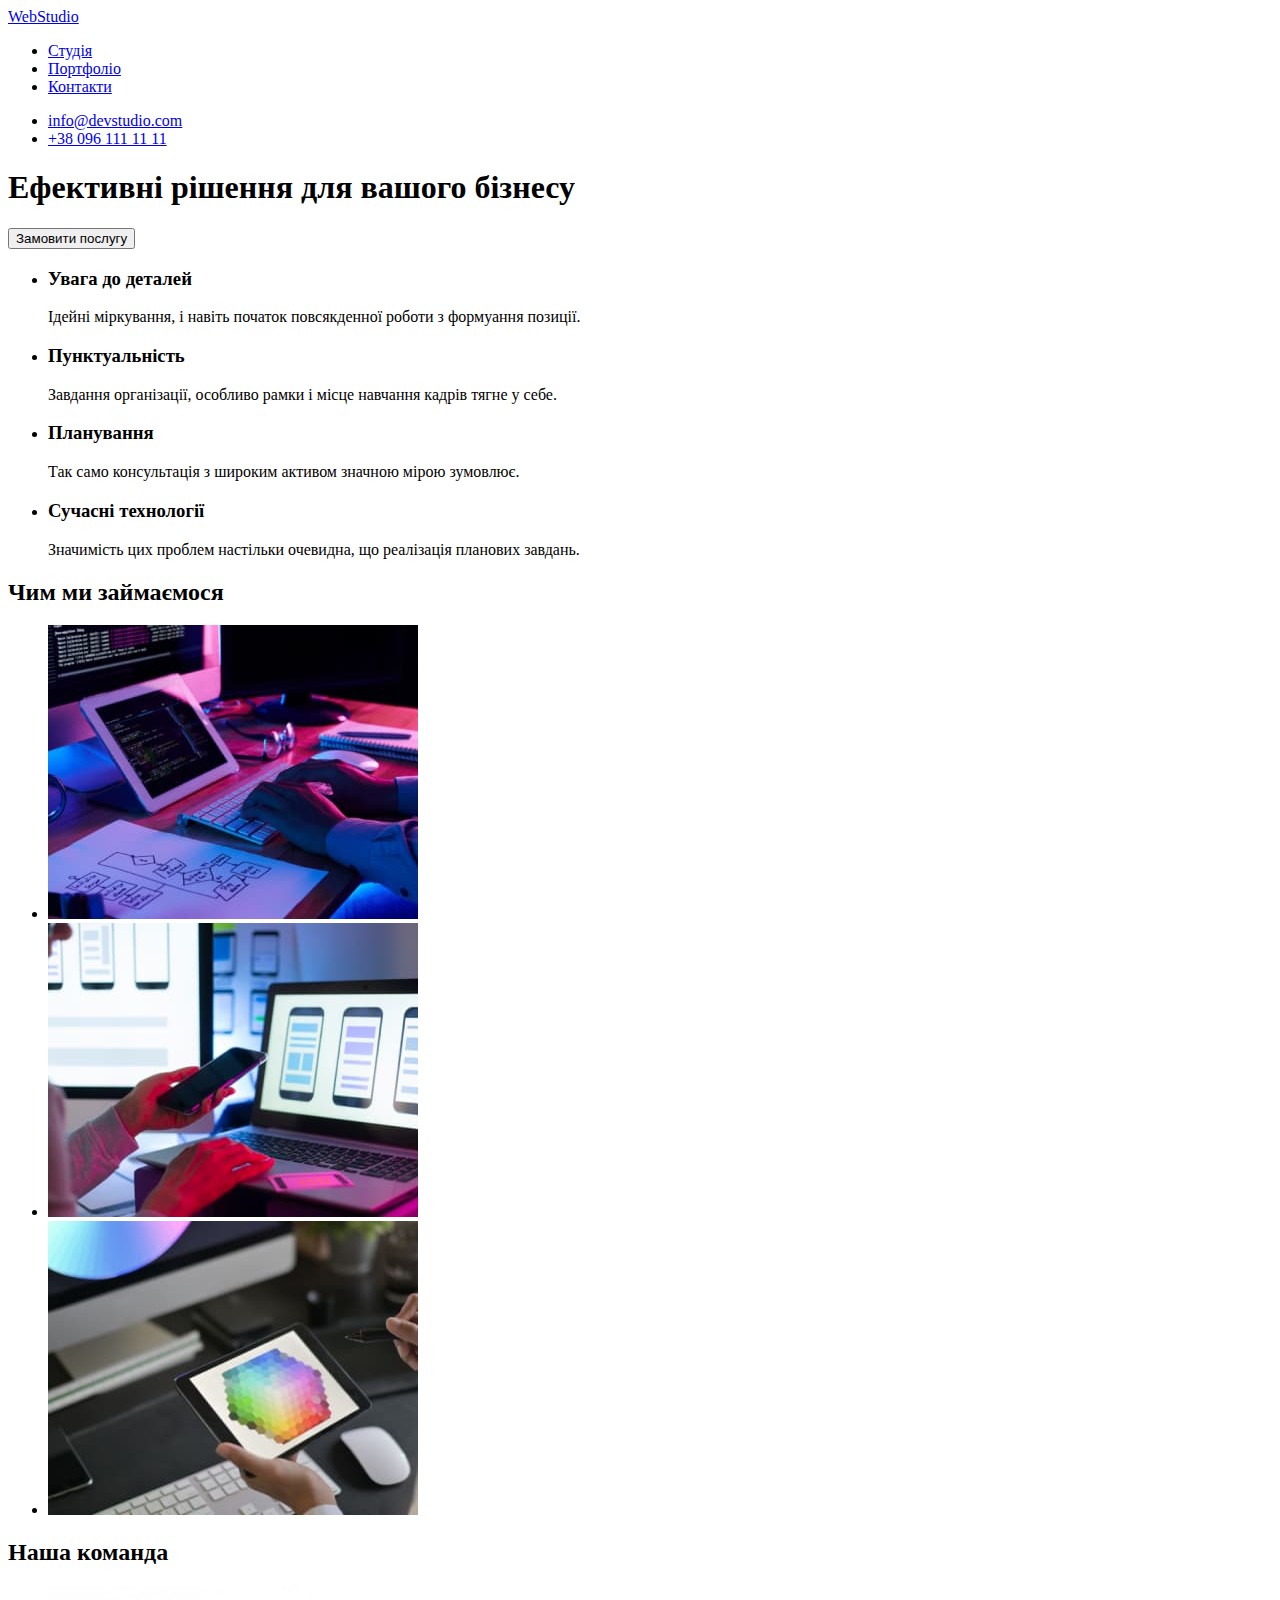
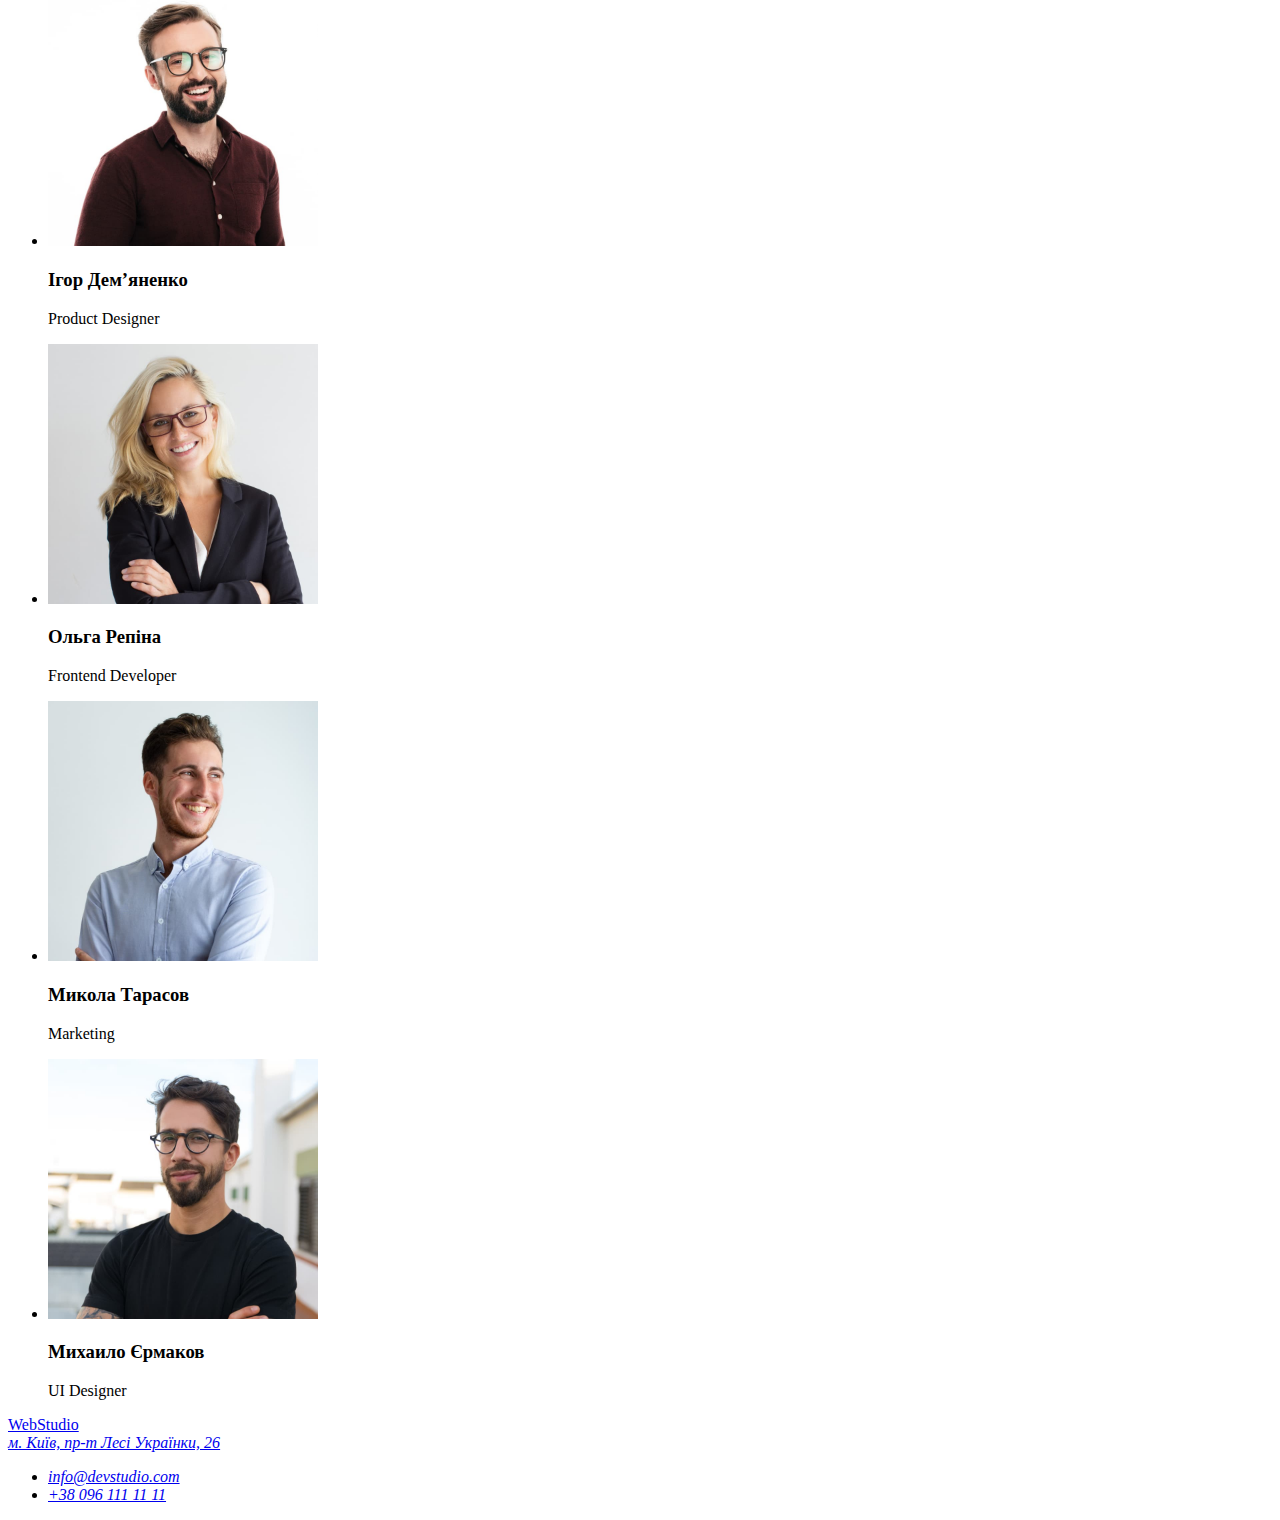
==== index.html @ c36cc459 "Cтворила нову сторінку Портфоліо, переробила мову першої сторінки" ====
<!DOCTYPE html>
<html lang="ua">
  <head>
    <meta charset="UTF-8" />
    <meta http-equiv="X-UA-Compatible" content="IE=edge" />
    <meta name="viewport" content="width=device-width, initial-scale=1.0" />
    <title>Webstudio</title>
  </head>
  <body>
    <header>
      <a href="webstudio" lang="en">WebStudio</a>
      <nav>
        <ul>
          <li><a href="cтудія/com">Студія</a></li>
          <li><a href="портфоліо">Портфоліо</a></li>
          <li><a href="контакти">Контакти</a></li>
        </ul>
      </nav>
      <ul>
        <li><a href="mailto:info@devstudio.com">info@devstudio.com</a></li>
        <li><a href="tel:+3809611111">+38 096 111 11 11</a></li>
      </ul>
    </header>
    <main>
      <section>
        <h1>Ефективні рішення для вашого бізнесу</h1>
        <button class="button">Замовити послугу</button>
      </section>
      <section>
        <h2 hidden>Особливості</h2>
        <ul>
          <li>
            <h3>Увага до деталей</h3>
            <p>
              Ідейні міркування, і навіть початок повсякденної роботи з
              формуання позиції.
            </p>
          </li>
          <li>
            <h3>Пунктуальність</h3>
            <p>
              Завдання організації, особливо рамки і місце навчання кадрів тягне
              у себе.
            </p>
          </li>
          <li>
            <h3>Планування</h3>
            <p>
              Так само консультація з широким активом значною мірою зумовлює.
            </p>
          </li>
          <li>
            <h3>Сучасні технології</h3>
            <p>
              Значимість цих проблем настільки очевидна, що реалізація планових
              завдань.
            </p>
          </li>
        </ul>
      </section>

      <section>
        <h2>Чим ми займаємося</h2>
        <ul>
          <li>
            <img src="./images/Computer.jpg" alt="розробка програмного
            забезпечення" width="370"
          </li>
          <li>
            <img
              src="./images/phone.jpg"
              alt="тестування мобильних додатків"
              width="370"
            />
          </li>
          <li>
            <img
              src="./images/tablet.jpg"
              alt="робота з палітрою кольорів"
              width="370"
            />
          </li>
        </ul>
      </section>

      <section>
        <h2>Наша команда</h2>
        <ul>
          <li>
            <img
              src="./images/fotoigor.jpg"
              alt="Product Designer"
              width="270"
            />
            <h3>Ігор Демʼяненко</h3>
            <p lang="en">Product Designer</p>
          </li>
          <li>
            <img
              src="./images/fotoolga.jpg"
              alt="Frontend Developer"
              width="270"
            />
            <h3>Ольга Репіна</h3>
            <p lang="en">Frontend Developer</p>
          </li>
          <li>
            <img src="./images/fotonikolay.jpg" alt="Marketing" width="270" />
            <h3>Микола Тарасов</h3>
            <p>Marketing</p>
          </li>
          <li>
            <img src="./images/fotomichael.gpg" alt="UI Designer" width="270" />
            <h3>Михаило Єрмаков</h3>
            <p lang="en">UI Designer</p>
          </li>
        </ul>
      </section>
    </main>
    <footer>
      <a href="webstudio" lang="en">WebStudio</a>
      <!--Contact-->
      <address>
        <a
          href="http://surl.li/ckzrz"
          target="_blank"
          rel="noopener noreferrer nofollow"
        >
          м. Київ, пр-т Лесі Українки, 26</a
        >
        <ul>
          <li><a href="mailto:info@devstudio.com">info@devstudio.com</a></li>
          <li><a href="tel:+3809611111">+38 096 111 11 11</a></li>
        </ul>
      </address>
    </footer>
  </body>
</html>
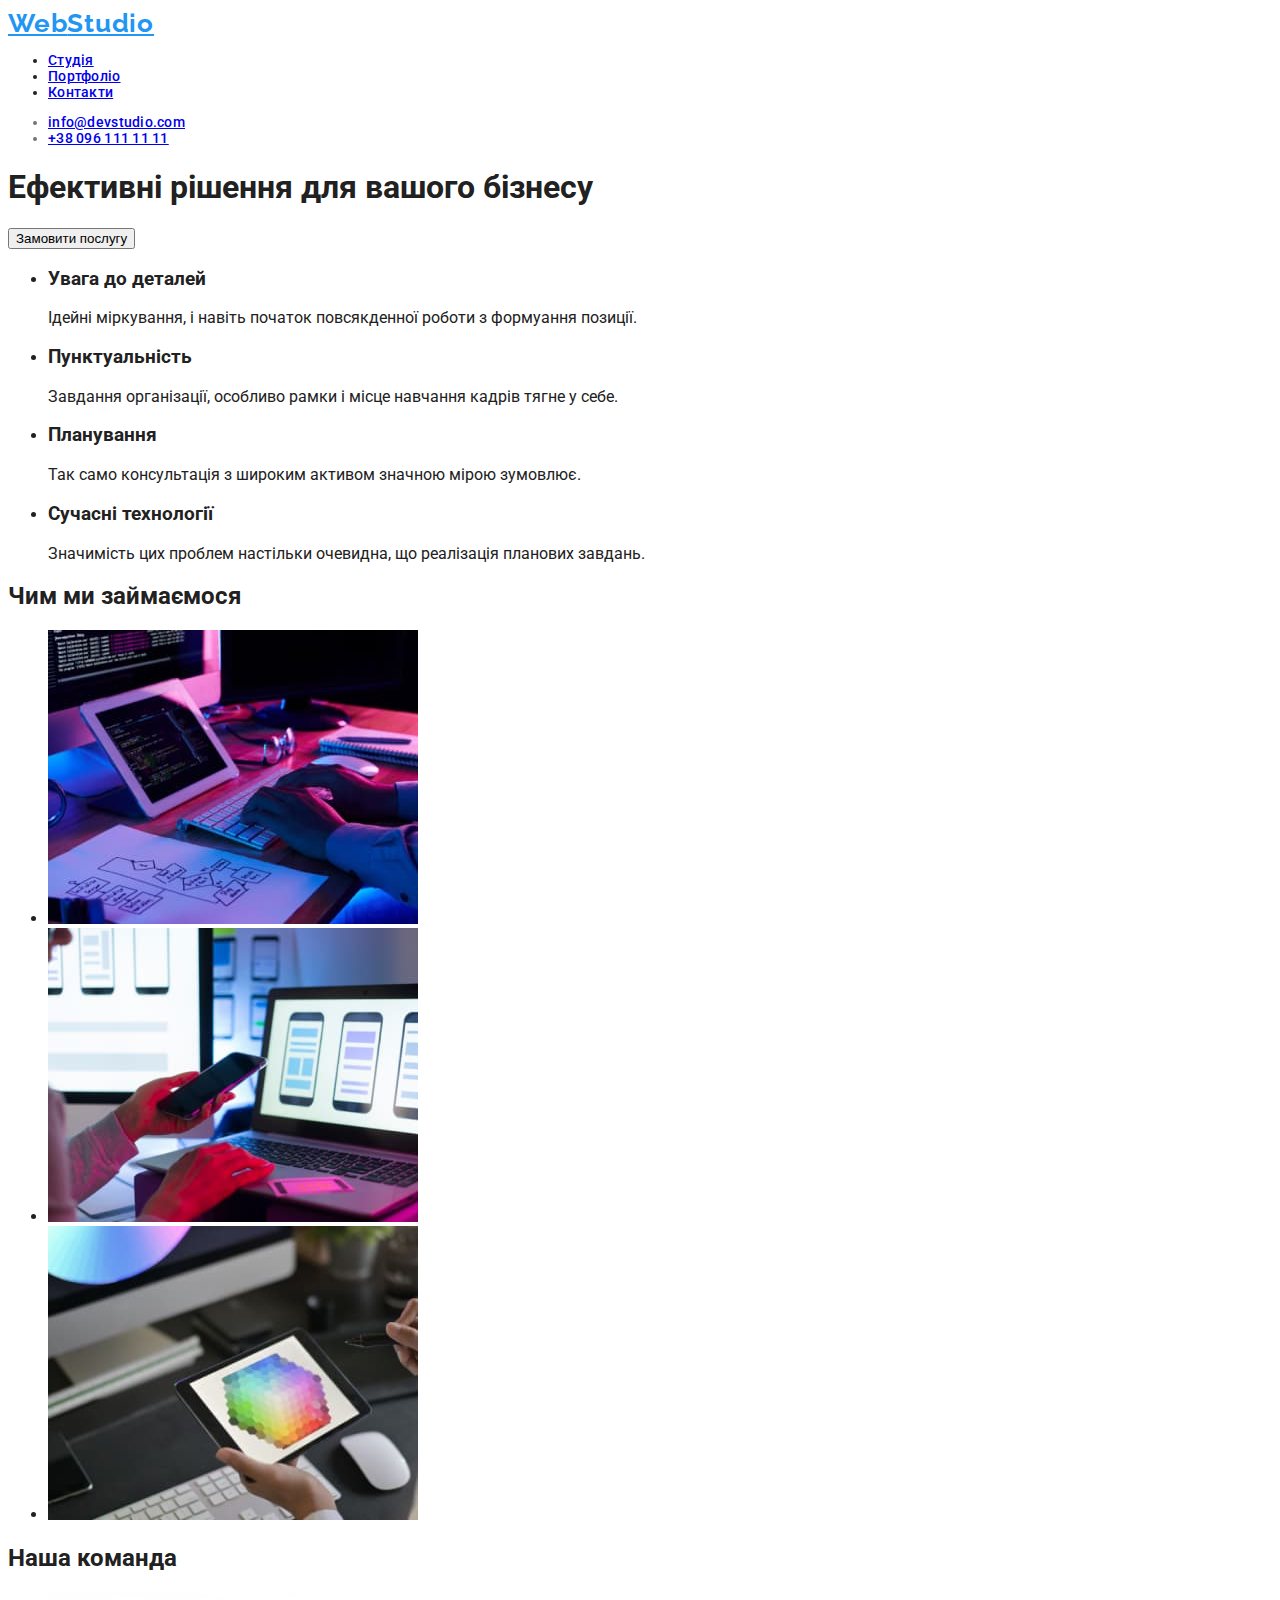
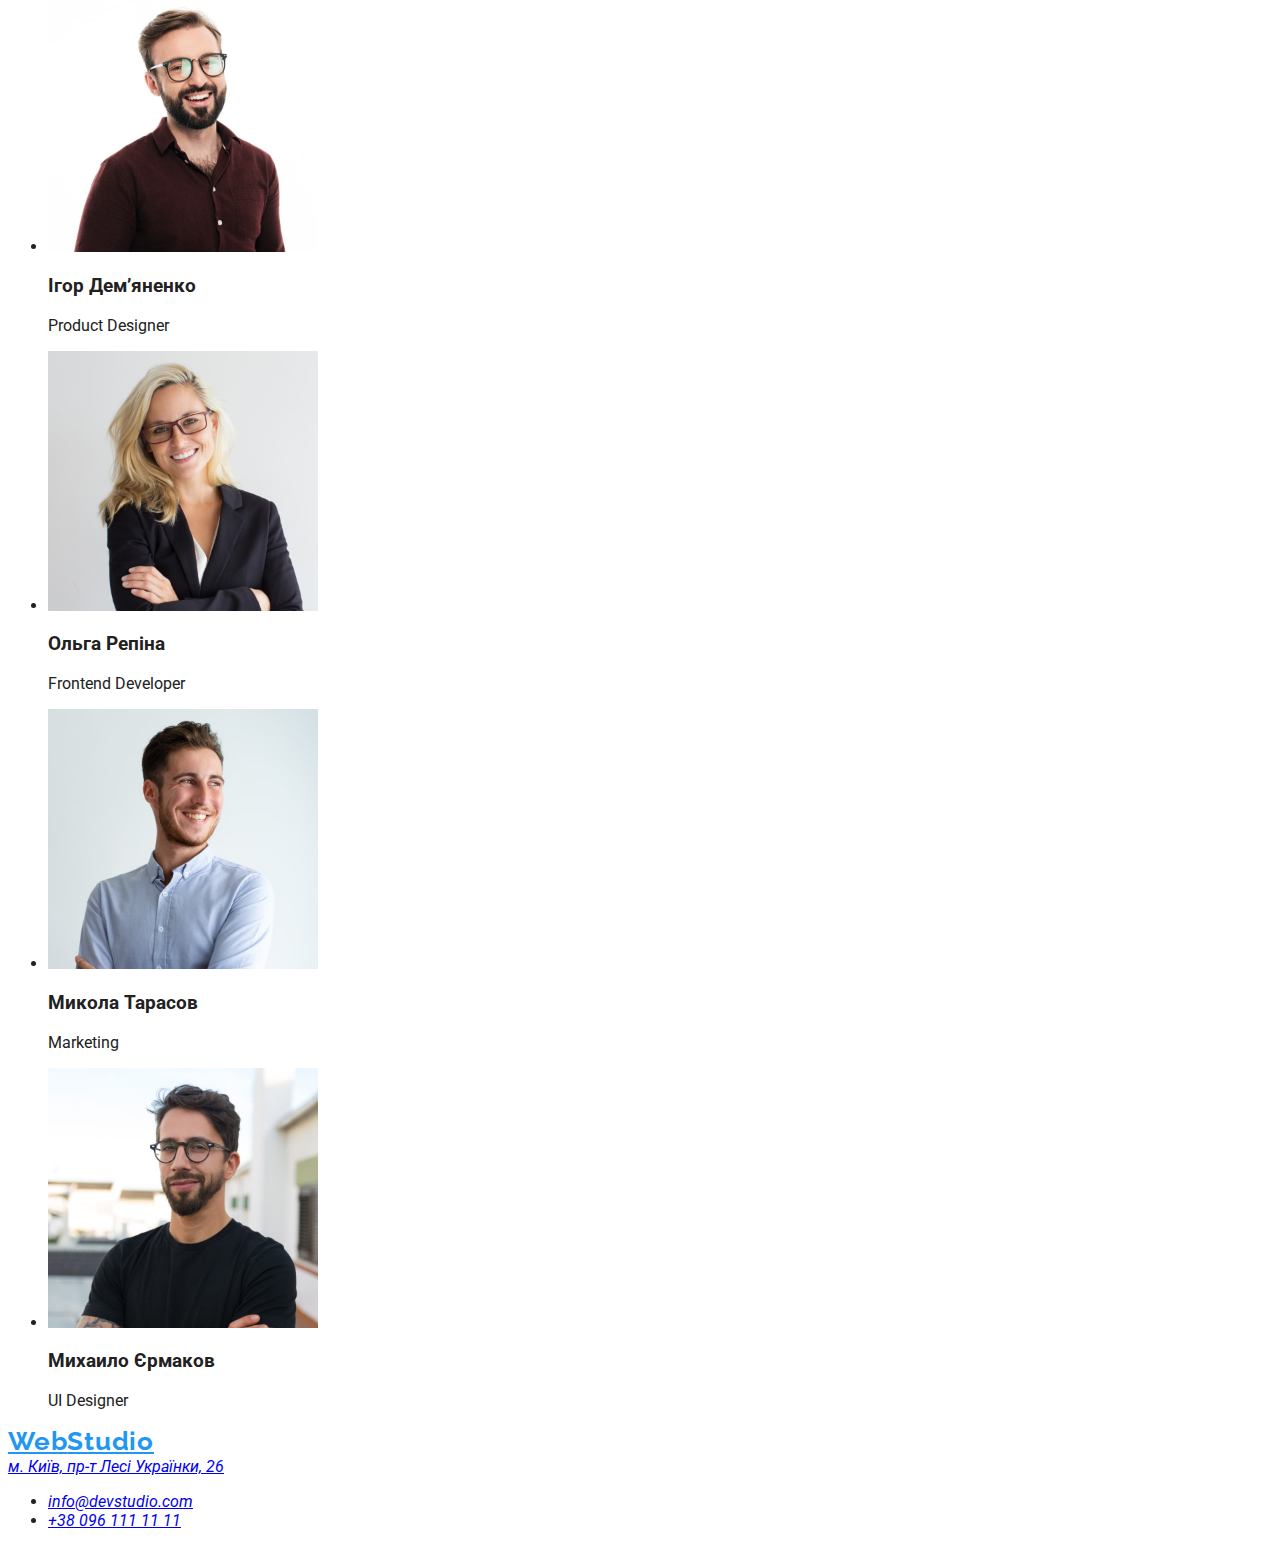
==== commit 88123b82: "ДЗ 2. Сторінка Портфоліо та Веб-Студія" ====
--- a/index.html
+++ b/index.html
@@ -1,57 +1,72 @@
 <!DOCTYPE html>
-<html lang="ua">
+<html lang="uk">
   <head>
     <meta charset="UTF-8" />
     <meta http-equiv="X-UA-Compatible" content="IE=edge" />
     <meta name="viewport" content="width=device-width, initial-scale=1.0" />
     <title>Webstudio</title>
+    <link rel="preconnect" href="https://fonts.googleapis.com" />
+    <link rel="preconnect" href="https://fonts.gstatic.com" crossorigin />
+    <link
+      href="https://fonts.googleapis.com/css2?family=Raleway:wght@700&family=Roboto:wght@400;500;700;900&display=swap"
+      rel="stylesheet"
+    />
+    <link rel="stylesheet" href="./css/styles.css" />
   </head>
   <body>
     <header>
-      <a href="webstudio" lang="en">WebStudio</a>
+      <a class="logo" href="webstudio" lang="en">
+        Web<span class="logo-header">Studio</span></a
+      >
       <nav>
-        <ul>
-          <li><a href="cтудія/com">Студія</a></li>
-          <li><a href="портфоліо">Портфоліо</a></li>
-          <li><a href="контакти">Контакти</a></li>
+        <ul class="header-list">
+          <li class="header-item"><a href="cтудія/com">Студія</a></li>
+          <li class="header-item">
+            <a href="http://127.0.0.1:5500/portfolio.html">Портфоліо</a>
+          </li>
+          <li class="header-item"><a href="контакти">Контакти</a></li>
         </ul>
       </nav>
-      <ul>
-        <li><a href="mailto:info@devstudio.com">info@devstudio.com</a></li>
-        <li><a href="tel:+3809611111">+38 096 111 11 11</a></li>
+      <ul class="contacts">
+        <li class="contacts-link">
+          <a href="mailto:info@devstudio.com">info@devstudio.com</a>
+        </li>
+        <li class="contacts-link">
+          <a href="tel:+3809611111">+38 096 111 11 11</a>
+        </li>
       </ul>
     </header>
     <main>
-      <section>
-        <h1>Ефективні рішення для вашого бізнесу</h1>
-        <button class="button">Замовити послугу</button>
+      <section class="main-page">
+        <h1 class="title">Ефективні рішення для вашого бізнесу</h1>
+        <button class="button" type="button">Замовити послугу</button>
       </section>
       <section>
         <h2 hidden>Особливості</h2>
         <ul>
           <li>
             <h3>Увага до деталей</h3>
-            <p>
+            <p class="content">
               Ідейні міркування, і навіть початок повсякденної роботи з
               формуання позиції.
             </p>
           </li>
           <li>
             <h3>Пунктуальність</h3>
-            <p>
+            <p class="content">
               Завдання організації, особливо рамки і місце навчання кадрів тягне
               у себе.
             </p>
           </li>
           <li>
             <h3>Планування</h3>
-            <p>
+            <p class="content">
               Так само консультація з широким активом значною мірою зумовлює.
             </p>
           </li>
           <li>
             <h3>Сучасні технології</h3>
-            <p>
+            <p class="content">
               Значимість цих проблем настільки очевидна, що реалізація планових
               завдань.
             </p>
@@ -60,11 +75,15 @@
       </section>
 
       <section>
-        <h2>Чим ми займаємося</h2>
+        <h2 class="services">Чим ми займаємося</h2>
         <ul>
           <li>
-            <img src="./images/Computer.jpg" alt="розробка програмного
-            забезпечення" width="370"
+            <img
+              src="./images/Computer.jpg"
+              alt="розробка програмного
+            забезпечення"
+              width="370"
+            />
           </li>
           <li>
             <img
@@ -83,7 +102,7 @@
         </ul>
       </section>
 
-      <section>
+      <section class="team-section">
         <h2>Наша команда</h2>
         <ul>
           <li>
@@ -92,8 +111,8 @@
               alt="Product Designer"
               width="270"
             />
-            <h3>Ігор Демʼяненко</h3>
-            <p lang="en">Product Designer</p>
+            <h3 class="team">Ігор Демʼяненко</h3>
+            <p class="team-list" lang="en">Product Designer</p>
           </li>
           <li>
             <img
@@ -101,27 +120,29 @@
               alt="Frontend Developer"
               width="270"
             />
-            <h3>Ольга Репіна</h3>
-            <p lang="en">Frontend Developer</p>
+            <h3 class="team">Ольга Репіна</h3>
+            <p class="team-list" lang="en">Frontend Developer</p>
           </li>
           <li>
             <img src="./images/fotonikolay.jpg" alt="Marketing" width="270" />
-            <h3>Микола Тарасов</h3>
-            <p>Marketing</p>
+            <h3 class="team">Микола Тарасов</h3>
+            <p class="team-list">Marketing</p>
           </li>
           <li>
             <img src="./images/fotomichael.gpg" alt="UI Designer" width="270" />
-            <h3>Михаило Єрмаков</h3>
-            <p lang="en">UI Designer</p>
+            <h3 class="team">Михаило Єрмаков</h3>
+            <p class="team-list" lang="en">UI Designer</p>
           </li>
         </ul>
       </section>
     </main>
-    <footer>
-      <a href="webstudio" lang="en">WebStudio</a>
-      <!--Contact-->
+    <footer class="footer">
+      <a class="logo" href="http://127.0.0.1:5500/index.html" lang="en"
+        >Web<span class="logo-footer-style">Studio</span></a
+      >
       <address>
         <a
+          class="contacts-link-footer"
           href="http://surl.li/ckzrz"
           target="_blank"
           rel="noopener noreferrer nofollow"
@@ -129,8 +150,12 @@
           м. Київ, пр-т Лесі Українки, 26</a
         >
         <ul>
-          <li><a href="mailto:info@devstudio.com">info@devstudio.com</a></li>
-          <li><a href="tel:+3809611111">+38 096 111 11 11</a></li>
+          <li class="contacts-footer">
+            <a href="mailto:info@devstudio.com">info@devstudio.com</a>
+          </li>
+          <li class="contacts-footer">
+            <a href="tel:+3809611111">+38 096 111 11 11</a>
+          </li>
         </ul>
       </address>
     </footer>
--- a/css/styles.css
+++ b/css/styles.css
@@ -0,0 +1,190 @@
+.button {
+  cursor: pointer;
+}
+
+body {
+  font-family: Roboto, sans-serif;
+  background: #ffffff;
+  color: #212121;
+  font-style: normal;
+}
+.logo {
+  font-family: "Raleway";
+  font-style: normal;
+  font-weight: 700;
+  font-size: 26px;
+  line-height: 1.2;
+  /* identical to box height */
+  letter-spacing: 0.03em;
+  color: #2196f3;
+}
+.header-list {
+  font-weight: 500;
+  font-size: 14px;
+  line-height: 1.14;
+  letter-spacing: 0.02em;
+  color: #212121;
+}
+.header-item:hover,
+.header-item:focus {
+  color: #2196f3;
+}
+.contacts {
+  font-family: "Roboto";
+  font-style: normal;
+  font-weight: 500;
+  font-size: 14px;
+  line-height: 1.14;
+  letter-spacing: 0.02em;
+  color: #757575;
+}
+.contacts-link:hover,
+.contacts-link:focus {
+  color: #2196f3;
+
+  color: rgba(255, 255, 255, 0.6);
+
+  .contacts-footer:hover,
+  .contacts-footer:focus,
+  contacts-link-footer:hover,
+  .contacts-link-footer:focus {
+  }
+  .contacts-link-footer:link {
+    color: #ffffff;
+  }
+  
+.nav {
+  font-family: "Roboto";
+  font-style: normal;
+  font-weight: 500;
+  font-size: 16px;
+  line-height: 1.63;
+  text-align: center;
+  letter-spacing: 0.03em;
+  color: #212121;
+}
+.works {
+  font-weight: 700;
+  font-size: 18px;
+  line-height: 2;
+}
+.text {
+  font-weight: 400;
+  font-size: 16px;
+  line-height: 1.88;
+  letter-spacing: 0.03em;
+  color: #757575;
+}
+
+.adress {
+  font-weight: 400;
+  font-size: 14px;
+  line-height: 1.7;
+  letter-spacing: 0.03em;
+  --adress-text-color: #ffffff;
+}
+.contacts-footer {
+  font-weight: 400;
+  font-size: 14px;
+  line-height: 1.7;
+  letter-spacing: 0.03em;
+  color: rgba(255, 255, 255, 0.6);
+}
+.title {
+  font-family: "Roboto";
+  font-style: normal;
+  font-weight: 900;
+  font-size: 44px;
+  line-height: 60px;
+  /* or 136% */
+
+  text-align: center;
+  letter-spacing: 0.06em;
+  text-transform: uppercase;
+
+  color: #ffffff;
+}
+.main-page {
+  width: 1600px;
+  height: 600px;
+  background-color: #2f303a;
+}
+.main-page .button {
+  position: absolute;
+  width: 216px;
+  height: 50px;
+  left: 692px;
+  top: 430px;
+
+  background: #2196f3;
+  box-shadow: 0px 4px 4px rgba(0, 0, 0, 0.15);
+  border-radius: 4px;
+
+  font-weight: 700;
+  font-size: 16px;
+  line-height: 1.9;
+  display: flex;
+  align-items: center;
+  text-align: center;
+  letter-spacing: 0.06em;
+
+  color: #ffffff;
+}
+h3 {
+  font-weight: 700;
+  font-size: 14px;
+  line-height: 1.1;
+  letter-spacing: 0.03em;
+  text-transform: uppercase;
+  color: #212121;
+}
+.content {
+  font-weight: 400;
+  font-size: 14px;
+  line-height: 1.7;
+  letter-spacing: 0.03em;
+  color: #757575;
+}
+.services {
+  font-family: "Roboto";
+  font-style: normal;
+  font-weight: 700;
+  font-size: 36px;
+  line-height: 42px;
+  text-align: center;
+  letter-spacing: 0.03em;
+  color: #212121;
+}
+.team-list {
+  font-weight: 400;
+  font-size: 16px;
+  line-height: 1.2;
+  letter-spacing: 0.03em;
+  color: #757575;
+}
+.team-section {
+position: absolute;
+width: 1600px;
+height: 648px;
+left: 0px;
+top: 1446px;
+background: #F5F4FA;
+}
+ul {
+  list-style: none;
+}
+.logo-header {
+  color: #000000;
+}
+.logo-footer-style {
+  color: #ffffff;
+}
+footer {
+position: absolute;
+width: 1600px;
+height: 252px;
+left: 0px;
+top: 2094px;
+
+background: #2F303A;
+}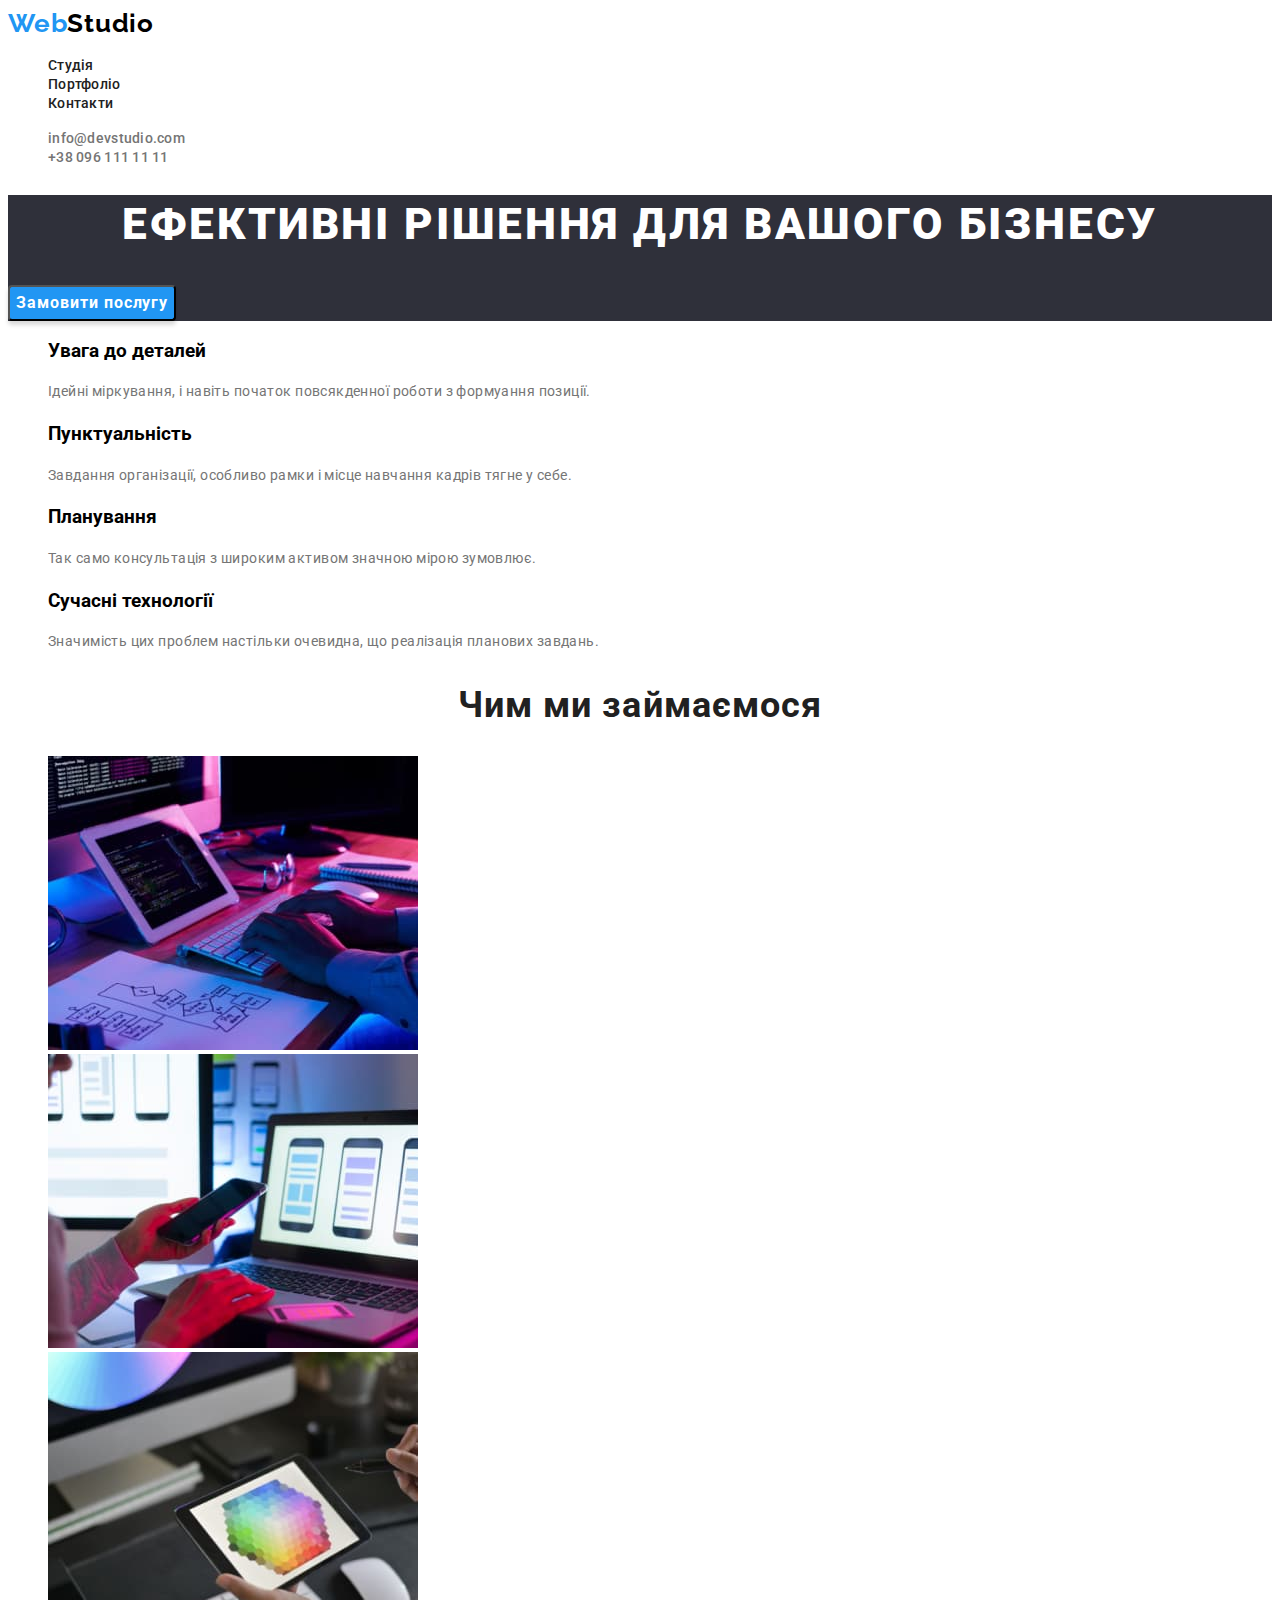
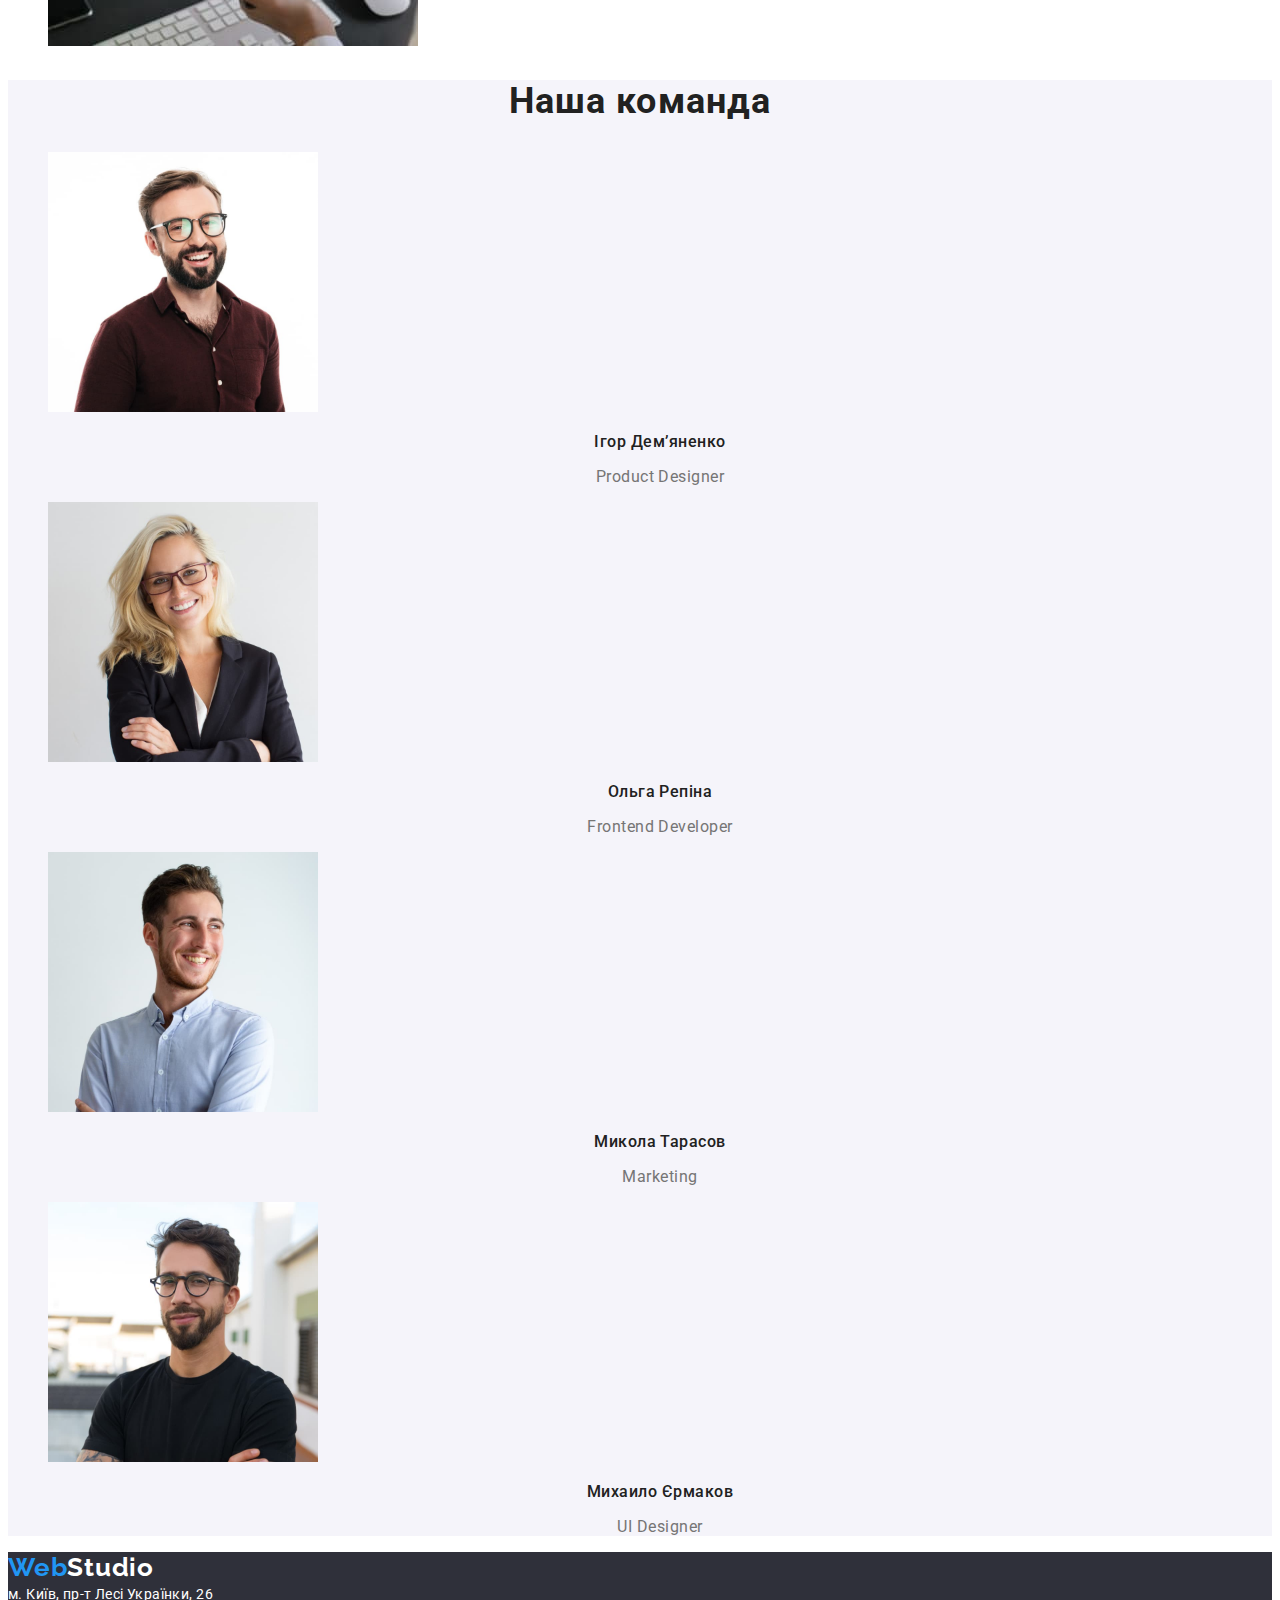
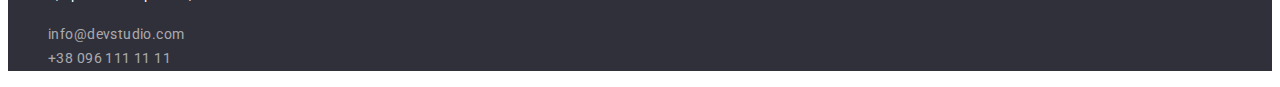
==== commit 502c713e: "Css, Portfolio,HTML" ====
--- a/index.html
+++ b/index.html
@@ -14,69 +14,72 @@
     <link rel="stylesheet" href="./css/styles.css" />
   </head>
   <body>
-    <header>
-      <a class="logo" href="webstudio" lang="en">
+    <header class="header">
+      <a class="logo-link link" href="./index.html" lang="en">
         Web<span class="logo-header">Studio</span></a
       >
       <nav>
-        <ul class="header-list">
-          <li class="header-item"><a href="cтудія/com">Студія</a></li>
-          <li class="header-item">
-            <a href="http://127.0.0.1:5500/portfolio.html">Портфоліо</a>
+        <ul class="header-list list">
+          <li><a href="./index.html" class="header-link link">Студія</a></li>
+          <li>
+            <a href="./portfolio.html" class="header-link link">Портфоліо</a>
           </li>
-          <li class="header-item"><a href="контакти">Контакти</a></li>
+          <li><a href="#" class="header-link link">Контакти</a></li>
         </ul>
       </nav>
-      <ul class="contacts">
-        <li class="contacts-link">
-          <a href="mailto:info@devstudio.com">info@devstudio.com</a>
+      <ul class="contacts list">
+        <li>
+          <a href="mailto:info@devstudio.com" class="contacts-mail-header link"
+            >info@devstudio.com</a
+          >
         </li>
-        <li class="contacts-link">
-          <a href="tel:+3809611111">+38 096 111 11 11</a>
+        <li>
+          <a href="tel:+3809611111" class="contacts-tel-header link"
+            >+38 096 111 11 11</a
+          >
         </li>
       </ul>
     </header>
     <main>
       <section class="main-page">
         <h1 class="title">Ефективні рішення для вашого бізнесу</h1>
-        <button class="button" type="button">Замовити послугу</button>
+        <button class="button-main" type="button" class="btn-text">
+          Замовити послугу
+        </button>
       </section>
-      <section>
-        <h2 hidden>Особливості</h2>
-        <ul>
+      <section class="skills">
+        <h2 class="visually-hidden">Особливості</h2>
+        <ul class="list">
           <li>
-            <h3>Увага до деталей</h3>
-            <p class="content">
+            <h3 class="main-title">Увага до деталей</h3>
+            <p class="main-content">
               Ідейні міркування, і навіть початок повсякденної роботи з
               формуання позиції.
             </p>
           </li>
           <li>
-            <h3>Пунктуальність</h3>
-            <p class="content">
+            <h3 class="main-title">Пунктуальність</h3>
+            <p class="main-content">
               Завдання організації, особливо рамки і місце навчання кадрів тягне
               у себе.
             </p>
           </li>
           <li>
-            <h3>Планування</h3>
-            <p class="content">
+            <h3 class="main-title">Планування</h3>
+            <p class="main-content">
               Так само консультація з широким активом значною мірою зумовлює.
             </p>
           </li>
           <li>
-            <h3>Сучасні технології</h3>
-            <p class="content">
+            <h3 class="main-title">Сучасні технології</h3>
+            <p class="main-content">
               Значимість цих проблем настільки очевидна, що реалізація планових
               завдань.
             </p>
           </li>
         </ul>
-      </section>
-
-      <section>
         <h2 class="services">Чим ми займаємося</h2>
-        <ul>
+        <ul class="list">
           <li>
             <img
               src="./images/Computer.jpg"
@@ -103,8 +106,8 @@
       </section>
 
       <section class="team-section">
-        <h2>Наша команда</h2>
-        <ul>
+        <h2 class="team-title">Наша команда</h2>
+        <ul class="list">
           <li>
             <img
               src="./images/fotoigor.jpg"
@@ -136,28 +139,36 @@
         </ul>
       </section>
     </main>
-    <footer class="footer">
-      <a class="logo" href="http://127.0.0.1:5500/index.html" lang="en"
-        >Web<span class="logo-footer-style">Studio</span></a
-      >
-      <address>
-        <a
-          class="contacts-link-footer"
-          href="http://surl.li/ckzrz"
-          target="_blank"
-          rel="noopener noreferrer nofollow"
+    <section class="footer">
+      <footer class="footer">
+        <a class="logo-link link" href="./index.html" lang="en">
+          Web<span class="logo-footer">Studio</span></a
         >
-          м. Київ, пр-т Лесі Українки, 26</a
-        >
-        <ul>
-          <li class="contacts-footer">
-            <a href="mailto:info@devstudio.com">info@devstudio.com</a>
-          </li>
-          <li class="contacts-footer">
-            <a href="tel:+3809611111">+38 096 111 11 11</a>
-          </li>
-        </ul>
-      </address>
-    </footer>
+        <address>
+          <a
+            class="contacts-link-footer link"
+            href="http://surl.li/ckzrz"
+            target="_blank"
+            rel="noopener noreferrer nofollow"
+          >
+            м. Київ, пр-т Лесі Українки, 26</a
+          >
+          <ul class="list">
+            <li>
+              <a
+                href="mailto:info@devstudio.com"
+                class="contacts-tel-footer link"
+                >info@devstudio.com</a
+              >
+            </li>
+            <li>
+              <a href="tel:+3809611111" class="contacts-mail-footer link"
+                >+38 096 111 11 11</a
+              >
+            </li>
+          </ul>
+        </address>
+      </footer>
+    </section>
   </body>
 </html>
--- a/css/styles.css
+++ b/css/styles.css
@@ -1,190 +1,257 @@
-.button {
-  cursor: pointer;
-}
-
+:root {
+  --bacground-header: #ffffff;
+  ---text-color: #212121;
+  --color-logo: #2196f3;
+  --color-logo-header: #000000;
+  --color-contacts: #757575;
+  --background-color-main: #2f303a;
+  ---color-title: #ffffff;
+  --color-bgd-btn: #2196f3;
+  --color-btn-text: #ffffff;
+  ---color-text-main: #757575;
+  ---color-skills-bgd: #ffffff;
+  ---color-team-section-bgd: #f5f4fa;
+  ---color-logo-footer: #ffffff;
+  ---color-portfolio-bgd: #f5f5f5;
+  ---color-portfolio-btn: #f5f4fa;
+  ---color--portfolio-text-btn: #212121;
+  ---color-cart-portfolio: #ffffff;
+}
 body {
-  font-family: Roboto, sans-serif;
-  background: #ffffff;
-  color: #212121;
-  font-style: normal;
-}
-.logo {
-  font-family: "Raleway";
-  font-style: normal;
+  font-family: "Roboto", sans-serif;
+}
+
+.list {
+  list-style: none;
+}
+.link {
+  text-decoration: none;
+}
+/* header */
+.header {
+  background: var(--bacground-header);
+}
+.logo-link {
+  font-family: "Raleway", sans-serif;
   font-weight: 700;
   font-size: 26px;
-  line-height: 1.2;
-  /* identical to box height */
-  letter-spacing: 0.03em;
-  color: #2196f3;
-}
-.header-list {
+  line-height: 1.19;
+  letter-spacing: 0.03em;
+  color: var(--color-logo);
+}
+
+.logo-header {
+  color: var(--color-logo-header);
+}
+.header-link {
   font-weight: 500;
   font-size: 14px;
   line-height: 1.14;
   letter-spacing: 0.02em;
-  color: #212121;
-}
-.header-item:hover,
-.header-item:focus {
-  color: #2196f3;
-}
-.contacts {
-  font-family: "Roboto";
+  color: var(---text-color);
+}
+.header-link:hover,
+.header-link:focus {
+  color: var(--color-logo);
+}
+.contacts-mail-header,
+.contacts-tel-header {
   font-style: normal;
   font-weight: 500;
   font-size: 14px;
   line-height: 1.14;
   letter-spacing: 0.02em;
-  color: #757575;
-}
-.contacts-link:hover,
-.contacts-link:focus {
-  color: #2196f3;
-
+  color: var(--color-contacts);
+}
+.contacts-mail-header:hover,
+.contacts-tel-header:hover,
+.ontacts-mail-header:focus,
+.contacts-tel-header:focus {
+  color: var(--color-logo);
+}
+/* main-page*/
+.main-page {
+  background: var(--background-color-main);
+}
+.title {
+  font-weight: 900;
+  font-size: 44px;
+  line-height: 1.36;
+  text-align: center;
+  letter-spacing: 0.06em;
+  text-transform: uppercase;
+  color: var(---color-title);
+}
+.button-main {
+  background: var(--color-bgd-btn);
+  box-shadow: 0px 4px 4px rgba(0, 0, 0, 0.15);
+  border-radius: 4px;
+  font-family: "Roboto", sans-serif;
+  font-style: normal;
+  font-weight: 700;
+  font-size: 16px;
+  line-height: 1.88;
+  display: flex;
+  align-items: center;
+  text-align: center;
+  letter-spacing: 0.06em;
+  color: var(--color-btn-text);
+}
+
+.main-title: {
+  font-weight: 700;
+  font-size: 14px;
+  line-height: 1.14;
+  letter-spacing: 0.03em;
+  text-transform: uppercase;
+  color: var(---text-color);
+}
+.main-content {
+  font-weight: 400;
+  font-size: 14px;
+  line-height: 1.71;
+  letter-spacing: 0.03em;
+  color: var(---color-text-main);
+}
+.visually-hidden {
+  position: absolute;
+  white-space: nowrap;
+  width: 1px;
+  height: 1px;
+  overflow: hidden;
+  border: 0;
+  padding: 0;
+  clip: rect(0 0 0 0);
+  clip-path: inset(50%);
+  margin: -1px;
+}
+.skills {
+  background: var(---color-skills-bgd);
+}
+/* services*/
+.services {
+  font-weight: 700;
+  font-size: 36px;
+  line-height: 1.17;
+  text-align: center;
+  letter-spacing: 0.03em;
+  color: var(---text-color);
+}
+/* team-section*/
+.team-section {
+  background: var(---color-team-section-bgd);
+}
+.team-title {
+  font-weight: 700;
+  font-size: 36px;
+  line-height: 1.17;
+  text-align: center;
+  letter-spacing: 0.03em;
+  color: var(---text-color);
+}
+.team {
+  font-weight: 500;
+  font-size: 16px;
+  line-height: 1.19;
+  text-align: center;
+  letter-spacing: 0.03em;
+  color: var(---text-color);
+}
+
+.team-list {
+  font-weight: 400;
+  font-size: 16px;
+  line-height: 1.19;
+  text-align: center;
+  letter-spacing: 0.03em;
+  color: var(---color-text-main);
+}
+/* footer*/
+.footer {
+  background: var(--background-color-main);
+}
+.logo-link {
+  font-family: "Raleway", sans-serif;
+  font-weight: 700;
+  font-size: 26px;
+  line-height: 1.19;
+  letter-spacing: 0.03em;
+  color: var(--color-logo);
+}
+
+.logo-header {
+  color: var(--color-logo-header);
+}
+.logo-footer {
+  color: var(---color-logo-footer);
+}
+.contacts-mail-footer,
+.contacts-tel-footer {
+  font-style: normal;
+  font-weight: 400;
+  font-size: 14px;
+  line-height: 1.71;
+  letter-spacing: 0.03em;
   color: rgba(255, 255, 255, 0.6);
-
-  .contacts-footer:hover,
-  .contacts-footer:focus,
-  contacts-link-footer:hover,
-  .contacts-link-footer:focus {
-  }
-  .contacts-link-footer:link {
-    color: #ffffff;
-  }
-  
-.nav {
-  font-family: "Roboto";
+}
+.contacts-mail-footer:hover,
+.contacts-tel-footer:hover,
+.contacts-mail-footer:focus,
+.contacts-tel-footer:focus,
+.contacts-link-footer:hover,
+.contacts-link-footer:focus {
+  color: var(--color-logo);
+}
+
+.contacts-link-footer {
+  font-style: normal;
+  font-weight: 400;
+  font-size: 14px;
+  line-height: 1.71;
+  letter-spacing: 0.03em;
+  color: var(---color-logo-footer);
+}
+/*portfolio*/
+.main-portfolio {
+  background: var (---color-portfolio-bgd);
+}
+.button-nav-portfolio {
+  background: var(---color-portfolio-btn);
+  border-radius: 4px;
+
+  font-family: "Roboto", sans-serif;
   font-style: normal;
   font-weight: 500;
   font-size: 16px;
   line-height: 1.63;
   text-align: center;
   letter-spacing: 0.03em;
-  color: #212121;
-}
+  color: var(---color--portfolio-text-btn);
+}
+
+.button-nav-portfolio:hover,
+.button-nav-portfolio:focus {
+  background: #2196f3;
+  box-shadow: 0px 3px 1px rgba(0, 0, 0, 0.1), 0px 1px 2px rgba(0, 0, 0, 0.08),
+    0px 2px 2px rgba(0, 0, 0, 0.12);
+  border-radius: 4px;
+}
+
 .works {
   font-weight: 700;
   font-size: 18px;
   line-height: 2;
-}
-.text {
+  letter-spacing: 0.06em;
+  color: var(---text-color);
+}
+.descripchion {
   font-weight: 400;
   font-size: 16px;
   line-height: 1.88;
   letter-spacing: 0.03em;
-  color: #757575;
-}
-
-.adress {
-  font-weight: 400;
-  font-size: 14px;
-  line-height: 1.7;
-  letter-spacing: 0.03em;
-  --adress-text-color: #ffffff;
-}
-.contacts-footer {
-  font-weight: 400;
-  font-size: 14px;
-  line-height: 1.7;
-  letter-spacing: 0.03em;
-  color: rgba(255, 255, 255, 0.6);
-}
-.title {
-  font-family: "Roboto";
-  font-style: normal;
-  font-weight: 900;
-  font-size: 44px;
-  line-height: 60px;
-  /* or 136% */
-
-  text-align: center;
-  letter-spacing: 0.06em;
-  text-transform: uppercase;
-
-  color: #ffffff;
-}
-.main-page {
-  width: 1600px;
-  height: 600px;
-  background-color: #2f303a;
-}
-.main-page .button {
-  position: absolute;
-  width: 216px;
-  height: 50px;
-  left: 692px;
-  top: 430px;
-
-  background: #2196f3;
-  box-shadow: 0px 4px 4px rgba(0, 0, 0, 0.15);
-  border-radius: 4px;
-
-  font-weight: 700;
-  font-size: 16px;
-  line-height: 1.9;
-  display: flex;
-  align-items: center;
-  text-align: center;
-  letter-spacing: 0.06em;
-
-  color: #ffffff;
-}
-h3 {
-  font-weight: 700;
-  font-size: 14px;
-  line-height: 1.1;
-  letter-spacing: 0.03em;
-  text-transform: uppercase;
-  color: #212121;
-}
-.content {
-  font-weight: 400;
-  font-size: 14px;
-  line-height: 1.7;
-  letter-spacing: 0.03em;
-  color: #757575;
-}
-.services {
-  font-family: "Roboto";
-  font-style: normal;
-  font-weight: 700;
-  font-size: 36px;
-  line-height: 42px;
-  text-align: center;
-  letter-spacing: 0.03em;
-  color: #212121;
-}
-.team-list {
-  font-weight: 400;
-  font-size: 16px;
-  line-height: 1.2;
-  letter-spacing: 0.03em;
-  color: #757575;
-}
-.team-section {
-position: absolute;
-width: 1600px;
-height: 648px;
-left: 0px;
-top: 1446px;
-background: #F5F4FA;
-}
-ul {
-  list-style: none;
-}
-.logo-header {
-  color: #000000;
-}
-.logo-footer-style {
-  color: #ffffff;
-}
-footer {
-position: absolute;
-width: 1600px;
-height: 252px;
-left: 0px;
-top: 2094px;
-
-background: #2F303A;
-}+  color: var(---color-text-main);
+}
+.cart-list {
+  background: var(---color-cart-portfolio);
+  border: 1px solid #eeeeee;
+}
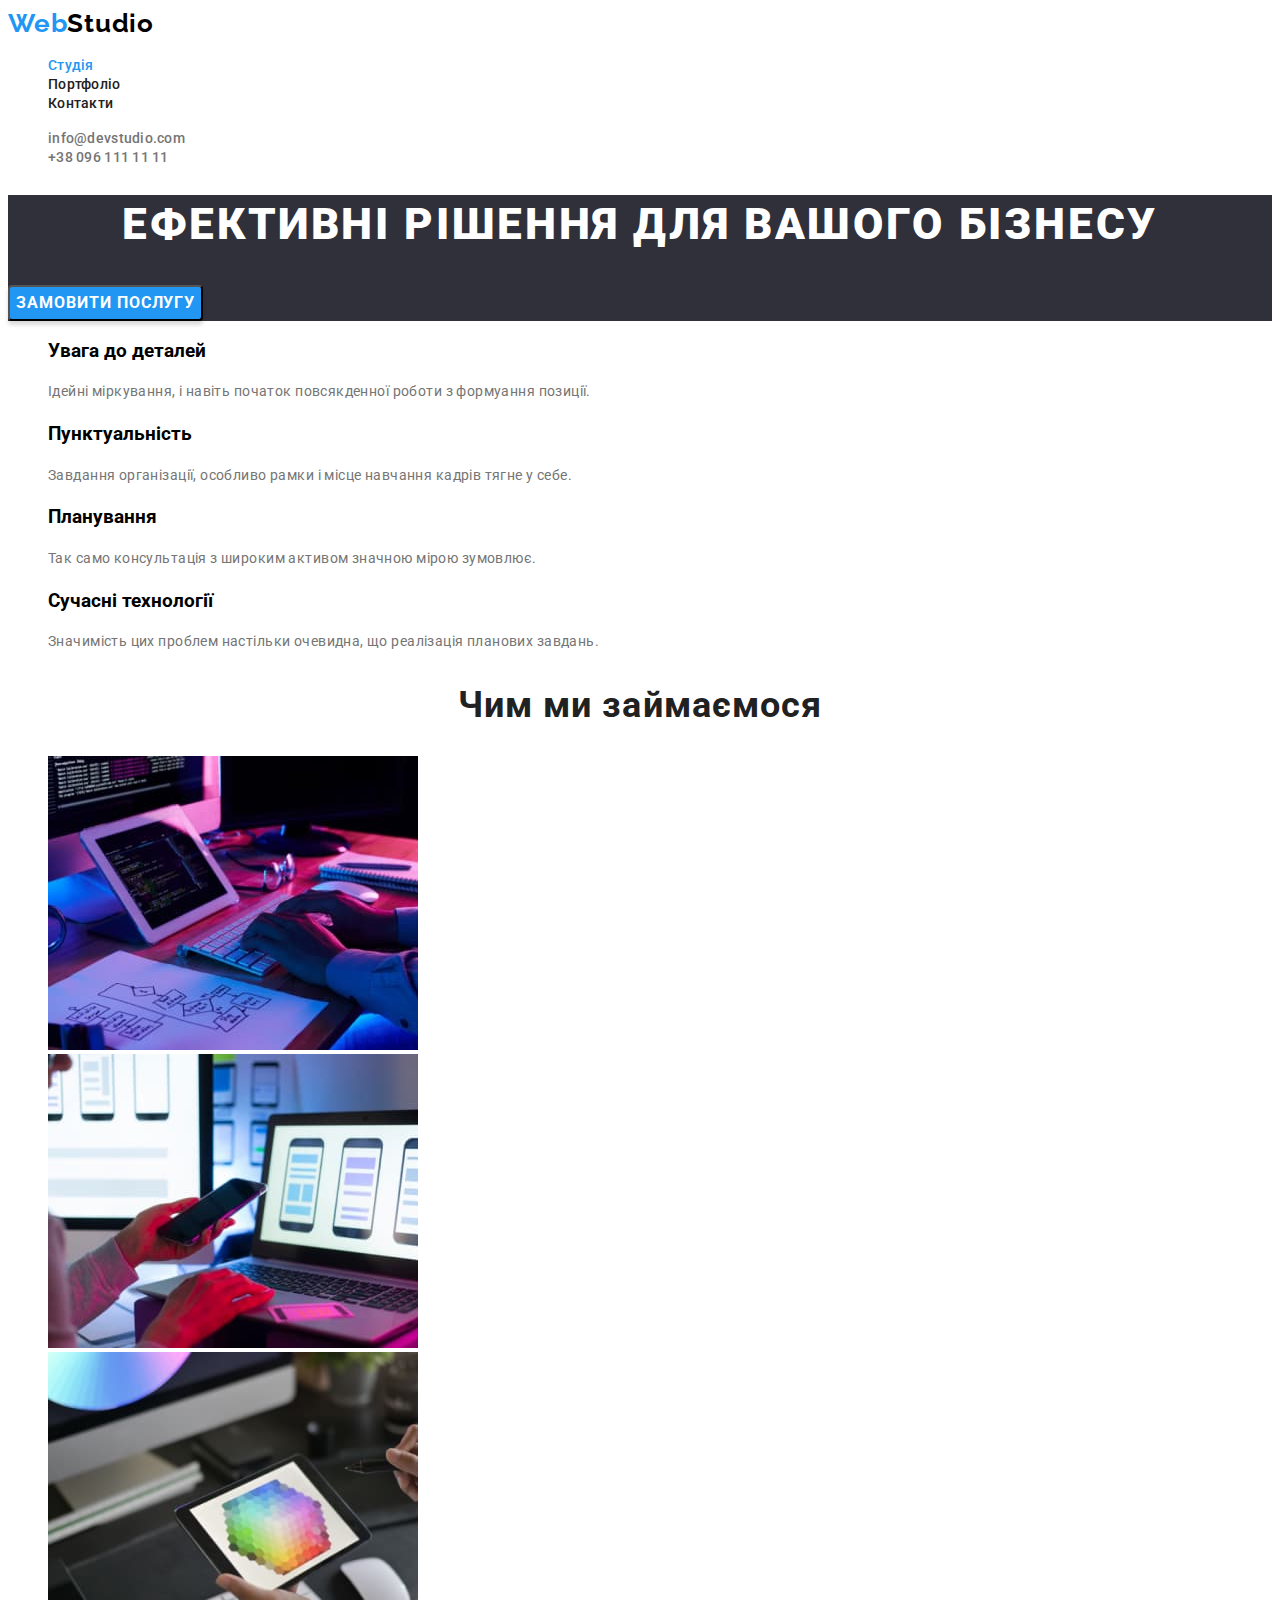
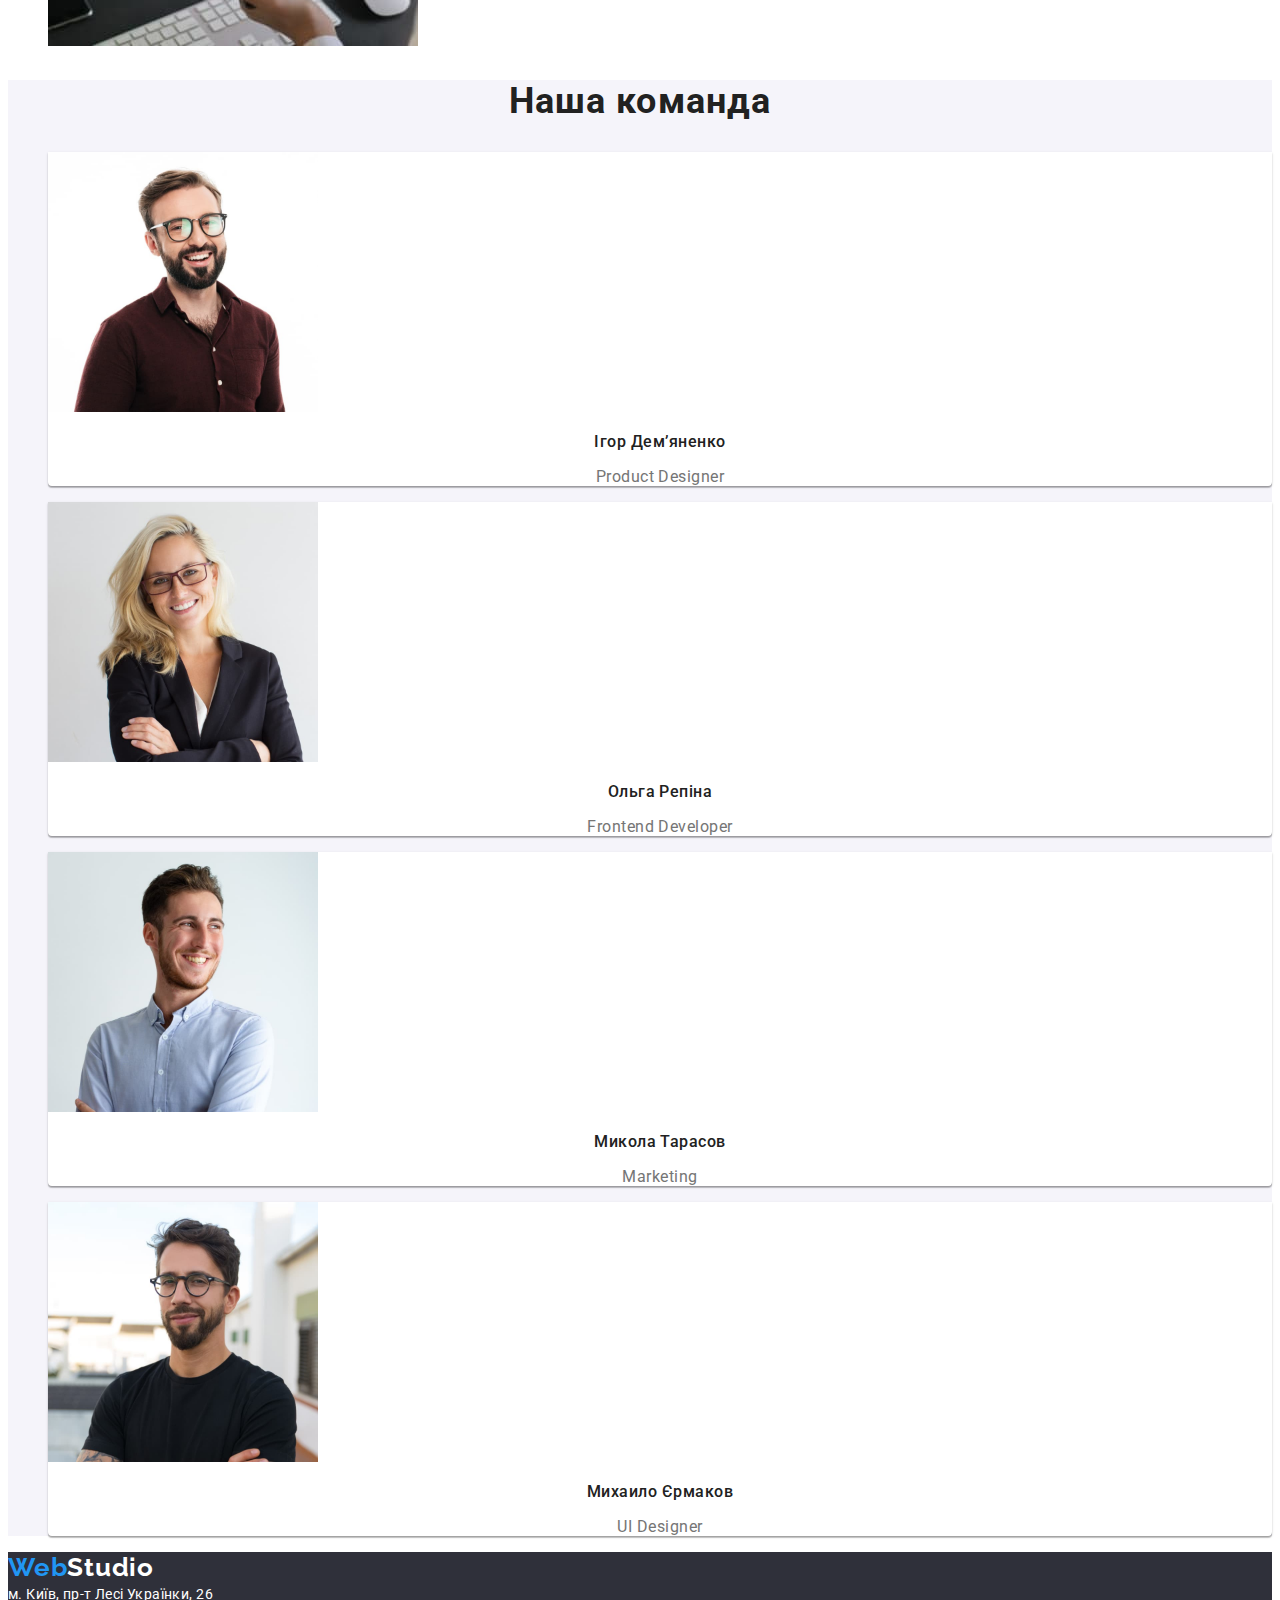
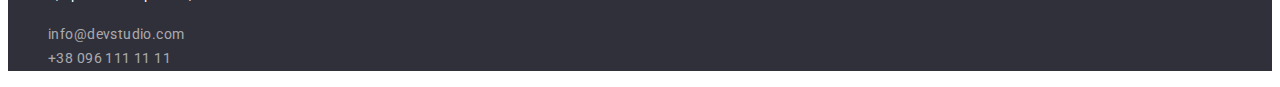
==== commit 119bb4d5: "Current, bgd li" ====
--- a/index.html
+++ b/index.html
@@ -20,7 +20,9 @@
       >
       <nav>
         <ul class="header-list list">
-          <li><a href="./index.html" class="header-link link">Студія</a></li>
+          <li>
+            <a href="./index.html" class="header-link link current">Студія</a>
+          </li>
           <li>
             <a href="./portfolio.html" class="header-link link">Портфоліо</a>
           </li>
@@ -108,7 +110,7 @@
       <section class="team-section">
         <h2 class="team-title">Наша команда</h2>
         <ul class="list">
-          <li>
+          <li class="team-item">
             <img
               src="./images/fotoigor.jpg"
               alt="Product Designer"
@@ -117,7 +119,7 @@
             <h3 class="team">Ігор Демʼяненко</h3>
             <p class="team-list" lang="en">Product Designer</p>
           </li>
-          <li>
+          <li class="team-item">
             <img
               src="./images/fotoolga.jpg"
               alt="Frontend Developer"
@@ -126,12 +128,12 @@
             <h3 class="team">Ольга Репіна</h3>
             <p class="team-list" lang="en">Frontend Developer</p>
           </li>
-          <li>
+          <li class="team-item">
             <img src="./images/fotonikolay.jpg" alt="Marketing" width="270" />
             <h3 class="team">Микола Тарасов</h3>
             <p class="team-list">Marketing</p>
           </li>
-          <li>
+          <li class="team-item">
             <img src="./images/fotomichael.gpg" alt="UI Designer" width="270" />
             <h3 class="team">Михаило Єрмаков</h3>
             <p class="team-list" lang="en">UI Designer</p>
@@ -144,7 +146,7 @@
         <a class="logo-link link" href="./index.html" lang="en">
           Web<span class="logo-footer">Studio</span></a
         >
-        <address>
+        <address class="address">
           <a
             class="contacts-link-footer link"
             href="http://surl.li/ckzrz"
--- a/css/styles.css
+++ b/css/styles.css
@@ -16,6 +16,7 @@
   ---color-portfolio-btn: #f5f4fa;
   ---color--portfolio-text-btn: #212121;
   ---color-cart-portfolio: #ffffff;
+  ---color-current: #2196f3;
 }
 body {
   font-family: "Roboto", sans-serif;
@@ -96,6 +97,7 @@
   text-align: center;
   letter-spacing: 0.06em;
   color: var(--color-btn-text);
+  text-transform: uppercase;
 }
 
 .main-title: {
@@ -166,6 +168,13 @@
   letter-spacing: 0.03em;
   color: var(---color-text-main);
 }
+
+.team-item {
+  background: #ffffff;
+  box-shadow: 0px 1px 3px rgba(0, 0, 0, 0.12), 0px 1px 1px rgba(0, 0, 0, 0.14),
+    0px 2px 1px rgba(0, 0, 0, 0.2);
+  border-radius: 0px 0px 4px 4px;
+}
 /* footer*/
 .footer {
   background: var(--background-color-main);
@@ -187,13 +196,15 @@
 }
 .contacts-mail-footer,
 .contacts-tel-footer {
-  font-style: normal;
-  font-weight: 400;
   font-size: 14px;
   line-height: 1.71;
   letter-spacing: 0.03em;
   color: rgba(255, 255, 255, 0.6);
 }
+.address {
+  font-style: normal;
+}
+
 .contacts-mail-footer:hover,
 .contacts-tel-footer:hover,
 .contacts-mail-footer:focus,
@@ -204,8 +215,6 @@
 }
 
 .contacts-link-footer {
-  font-style: normal;
-  font-weight: 400;
   font-size: 14px;
   line-height: 1.71;
   letter-spacing: 0.03em;
@@ -230,11 +239,18 @@
 }
 
 .button-nav-portfolio:hover,
-.button-nav-portfolio:focus {
+.button-nav-portfolio:focus,
+.button-nav-portfolio-all {
   background: #2196f3;
   box-shadow: 0px 3px 1px rgba(0, 0, 0, 0.1), 0px 1px 2px rgba(0, 0, 0, 0.08),
     0px 2px 2px rgba(0, 0, 0, 0.12);
   border-radius: 4px;
+  font-weight: 500;
+  font-size: 16px;
+  line-height: 26px;
+  text-align: center;
+  letter-spacing: 0.03em;
+  color: #ffffff;
 }
 
 .works {
@@ -255,3 +271,10 @@
   background: var(---color-cart-portfolio);
   border: 1px solid #eeeeee;
 }
+.current {
+  font-weight: 500;
+  font-size: 14px;
+  line-height: 16px;
+  letter-spacing: 0.02em;
+  color: var(---color-current);
+}
